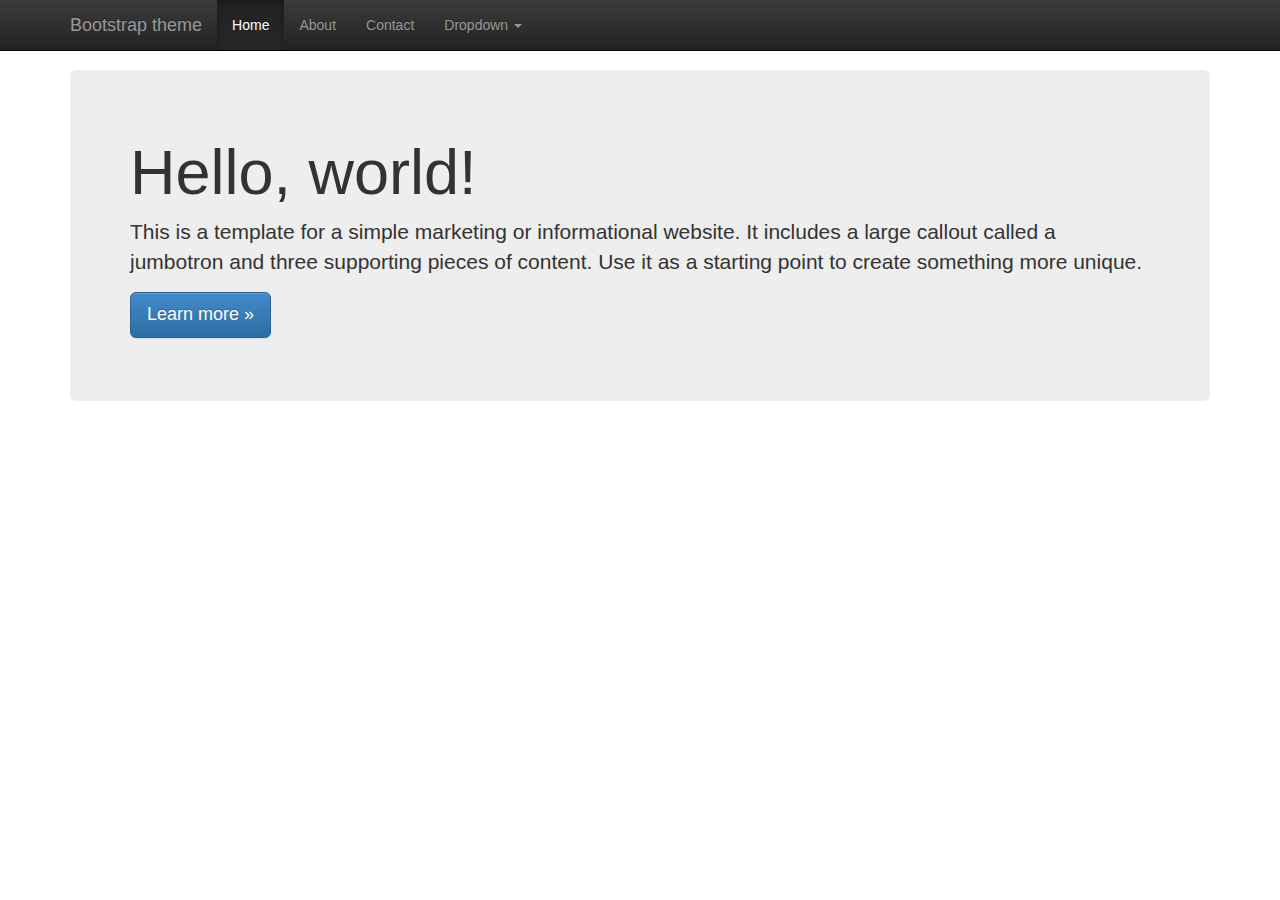
==== index.html @ 0605df4f "Initial Commit" ====
<!DOCTYPE html>
<html lang="en">
  <head>
    <meta charset="utf-8">
    <meta http-equiv="X-UA-Compatible" content="IE=edge">
    <meta name="viewport" content="width=device-width, initial-scale=1">
    <meta name="description" content="">
    <meta name="author" content="">
    <link rel="shortcut icon" href="../../assets/ico/favicon.ico">

    <title>Theme Template for Bootstrap</title>

    <!-- Bootstrap core CSS -->
    <link href="bootstrap-3.1.1-dist/css/bootstrap.min.css" rel="stylesheet">
    <!-- Bootstrap theme -->
    <link href="bootstrap-3.1.1-dist/css/bootstrap-theme.min.css" rel="stylesheet">

    <!-- Custom styles for this template -->
    <link href="css/theme.css" rel="stylesheet">

    <!-- Just for debugging purposes. Don't actually copy this line! -->
    <!--[if lt IE 9]><script src="../../assets/js/ie8-responsive-file-warning.js"></script><![endif]-->

    <!-- HTML5 shim and Respond.js IE8 support of HTML5 elements and media queries -->
    <!--[if lt IE 9]>
      <script src="https://oss.maxcdn.com/libs/html5shiv/3.7.0/html5shiv.js"></script>
      <script src="https://oss.maxcdn.com/libs/respond.js/1.4.2/respond.min.js"></script>
    <![endif]-->
    
    
  </head>

  <body role="document">

    <!-- Fixed navbar -->
    <div class="navbar navbar-inverse navbar-fixed-top" role="navigation">
      <div class="container">
        <div class="navbar-header">
          <button type="button" class="navbar-toggle" data-toggle="collapse" data-target=".navbar-collapse">
            <span class="sr-only">Toggle navigation</span>
            <span class="icon-bar"></span>
            <span class="icon-bar"></span>
            <span class="icon-bar"></span>
          </button>
          <a class="navbar-brand" href="#">Bootstrap theme</a>
        </div>
        <div class="navbar-collapse collapse">
          <ul class="nav navbar-nav">
            <li class="active"><a href="#">Home</a></li>
            <li><a href="#about">About</a></li>
            <li><a href="#contact">Contact</a></li>
            <li class="dropdown">
              <a href="#" class="dropdown-toggle" data-toggle="dropdown">Dropdown <b class="caret"></b></a>
              <ul class="dropdown-menu">
                <li><a href="#">Action</a></li>
                <li><a href="#">Another action</a></li>
                <li><a href="#">Something else here</a></li>
                <li class="divider"></li>
                <li class="dropdown-header">Nav header</li>
                <li><a href="#">Separated link</a></li>
                <li><a href="#">One more separated link</a></li>
              </ul>
            </li>
          </ul>
        </div><!--/.nav-collapse -->
      </div>
    </div>

    <div class="container theme-showcase" role="main">

      <!-- Main jumbotron for a primary marketing message or call to action -->
      <div class="jumbotron">
        <h1>Hello, world!</h1>
        <p>This is a template for a simple marketing or informational website. It includes a large callout called a jumbotron and three supporting pieces of content. Use it as a starting point to create something more unique.</p>
        <p><a href="#" class="btn btn-primary btn-lg" role="button">Learn more &raquo;</a></p>
      </div>

    </div> <!-- /container -->


    <!-- Bootstrap core JavaScript
    ================================================== -->
    <!-- Placed at the end of the document so the pages load faster -->
    <script src="https://ajax.googleapis.com/ajax/libs/jquery/1.11.0/jquery.min.js"></script>
    <script src="bootstrap-3.1.1-dist/js/bootstrap.min.js"></script>
    <!--script src="http://maps.googleapis.com/maps/api/js?key=AIzaSyAhv23HlmMXLm0eVNlaxBcDM05TasKHDjk&sensor=false"></script>
    <script type="text/javascript">
	    function initialize() {
	    var latlng = new google.maps.LatLng(-34.397, 150.644);
	    var myOptions = {
	    zoom: 8,
	    center: latlng,
	    mapTypeId: google.maps.MapTypeId.ROADMAP
	  };
	   var map = new google.maps.Map(document.getElementById("map_canvas"),
	    myOptions);
	 }

</script-->  
    <script src="js/index.js"></script>
    <!--script src="../../assets/js/docs.min.js"></script-->
  </body>
</html>
---- css/theme.css ----
body {
  padding-top: 70px;
  padding-bottom: 30px;
}

.theme-dropdown .dropdown-menu {
  position: static;
  display: block;
  margin-bottom: 20px;
}

.theme-showcase > p > .btn {
  margin: 5px 0;
}

#map_canvas {
  margin: 0;
  padding: 0;
  height: 100%;
}
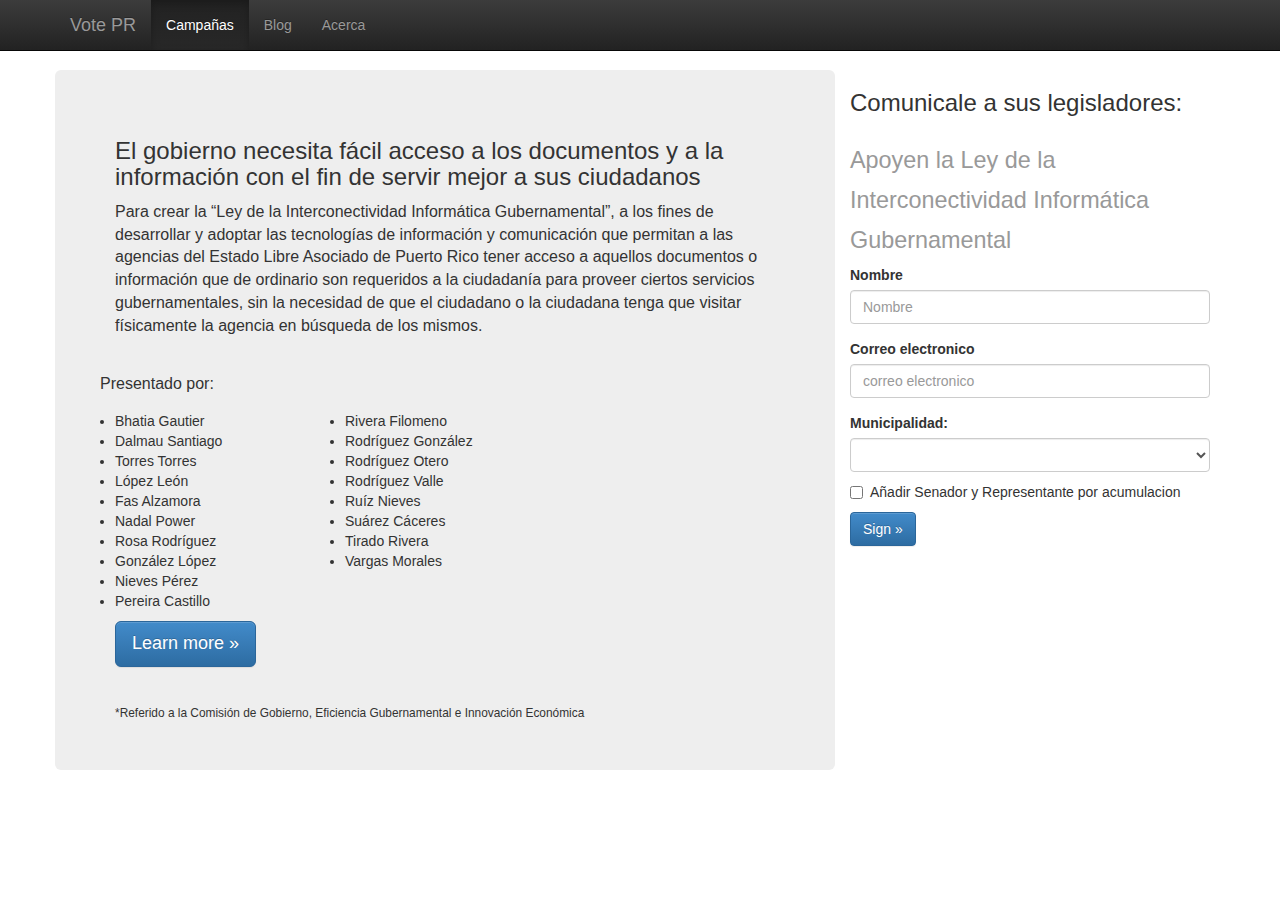
==== commit 716a6e56: "Form updates" ====
--- a/index.html
+++ b/index.html
@@ -9,7 +9,7 @@
     <meta name="author" content="">
     <link rel="shortcut icon" href="../../assets/ico/favicon.ico">
 
-    <title>Theme Template for Bootstrap</title>
+    <title>Vote PR</title>
 
     <!-- Bootstrap core CSS -->
     <link href="bootstrap-3.1.1-dist/css/bootstrap.min.css" rel="stylesheet">
@@ -18,6 +18,7 @@
 
     <!-- Custom styles for this template -->
     <link href="css/theme.css" rel="stylesheet">
+    
 
     <!-- Just for debugging purposes. Don't actually copy this line! -->
     <!--[if lt IE 9]><script src="../../assets/js/ie8-responsive-file-warning.js"></script><![endif]-->
@@ -43,40 +44,169 @@
             <span class="icon-bar"></span>
             <span class="icon-bar"></span>
           </button>
-          <a class="navbar-brand" href="#">Bootstrap theme</a>
+          <a class="navbar-brand" href="#">Vote PR</a>
         </div>
         <div class="navbar-collapse collapse">
           <ul class="nav navbar-nav">
-            <li class="active"><a href="#">Home</a></li>
-            <li><a href="#about">About</a></li>
-            <li><a href="#contact">Contact</a></li>
-            <li class="dropdown">
-              <a href="#" class="dropdown-toggle" data-toggle="dropdown">Dropdown <b class="caret"></b></a>
-              <ul class="dropdown-menu">
-                <li><a href="#">Action</a></li>
-                <li><a href="#">Another action</a></li>
-                <li><a href="#">Something else here</a></li>
-                <li class="divider"></li>
-                <li class="dropdown-header">Nav header</li>
-                <li><a href="#">Separated link</a></li>
-                <li><a href="#">One more separated link</a></li>
-              </ul>
-            </li>
+            <li class="active"><a href="#">Campañas</a></li>
+            <li><a href="#about">Blog</a></li>
+            <li><a href="#contact">Acerca</a></li>
           </ul>
         </div><!--/.nav-collapse -->
       </div>
     </div>
 
     <div class="container theme-showcase" role="main">
-
-      <!-- Main jumbotron for a primary marketing message or call to action -->
-      <div class="jumbotron">
-        <h1>Hello, world!</h1>
-        <p>This is a template for a simple marketing or informational website. It includes a large callout called a jumbotron and three supporting pieces of content. Use it as a starting point to create something more unique.</p>
-        <p><a href="#" class="btn btn-primary btn-lg" role="button">Learn more &raquo;</a></p>
-      </div>
-
-    </div> <!-- /container -->
+    	<div class="row">
+		
+		      <!-- Main jumbotron for a primary marketing message or call to action -->
+		      <div class="jumbotron col-md-8">
+		        <h3>El gobierno necesita fácil acceso a los documentos y a la información con el fin de servir mejor a sus ciudadanos</h3>
+			        <p id="law_summary" style="font-size:16px;font-weight:normal">Para crear la “Ley de la Interconectividad Informática Gubernamental”, a los fines de 
+						desarrollar y adoptar las tecnologías de información y comunicación que permitan a 
+						las agencias del Estado Libre Asociado de Puerto Rico tener acceso a aquellos 
+						documentos o información que de ordinario son requeridos a la ciudadanía para 
+						proveer ciertos servicios gubernamentales, sin la necesidad de que el ciudadano o la 
+						ciudadana tenga que visitar físicamente la agencia en búsqueda de los mismos.
+					</p><br />
+					<div class="row">
+						<p style="font-size:16px;font-weight:normal">Presentado por:</p>
+							<ul class="col-md-4">
+								<li>Bhatia Gautier</li>
+								<li>Dalmau Santiago</li>
+								<li>Torres Torres</li>
+								<li>López León</li> 
+								<li>Fas Alzamora</li> 
+								<li>Nadal Power</li>
+								<li>Rosa Rodríguez</li>
+								<li>González López</li>
+							 	<li>Nieves Pérez</li>
+							 	<li>Pereira Castillo</li>
+							</ul>
+							<ul class="col-md-4">
+								
+							 	<li>Rivera Filomeno</li>
+							 	<li>Rodríguez González</li> 
+								<li>Rodríguez Otero</li>
+								<li>Rodríguez Valle</li>
+								<li>Ruíz Nieves</li>
+								<li>Suárez Cáceres</li>
+								<li>Tirado Rivera</li>
+								<li>Vargas Morales</li>
+							 </ul>	 
+						 </div>
+						 <p><a href="#" class="btn btn-primary btn-lg" role="button">Learn more &raquo;</a></p>
+							<small><br /> *Referido a la Comisión de Gobierno, Eficiencia Gubernamental e Innovación Económica </small>
+						
+			        
+		      
+		      </div>
+		      
+		      <div class="col-md-4">
+		           <h3>Comunicale a sus legisladores:</h3><h1><small>Apoyen la Ley de la Interconectividad Informática Gubernamental</small></h1>
+		           	<form role="form">
+					  <div class="form-group">
+					    <label for="input_name">Nombre</label>
+					    <input type="text" class="form-control" id="input_name" placeholder="Nombre">
+					  </div>
+					  <div class="form-group">
+					    <label for="input_email">Correo electronico</label>
+					    <input type="email" class="form-control" id="input_email" placeholder="correo electronico">
+					  </div>
+					  <label for="municipalidad">Municipalidad:</label>
+					  <select id="municipalidad"class="form-control">
+					  	<option></option>
+						<option>Adjuntas</option>
+						<option>Aguada</option>
+						<option>Adjuntas</option>
+						<option>Fajardo</option>
+						<option>Naguabo</option>
+						<option>Aguada</option>
+						<option>Florida</option>
+						<option>Naranjito</option>
+						<option>Aguadilla</option>
+						<option>Guánica</option>
+						<option>Orovocis</option>
+						<option>Aguas Buenas</option>
+						<option>Guayama</option>
+						<option>Patillas</option>
+						<option>Aibonito</option>
+						<option>Guayanilla</option>
+						<option>Peñuelas</option>
+						<option>Añasco</option>
+						<option>Guaynabo</option>
+						<option>Ponce</option>
+						<option>Arecibo</option>
+						<option>Gurabo</option>
+						<option>Quebradillas</option>
+						<option>Arroyo</option>
+						<option>Hatillo</option>
+						<option>Rincón</option>
+						<option>Barceloneta</option>
+						<option>Hormigueros</option>
+						<option>Río Grandev</option>
+						<option>Barranquitas</option>
+						<option>Humacao</option>
+						<option>Sabana Grande</option>
+						<option>Bayamón</option>
+						<option>Isabela</option>
+						<option>Salinas</option>
+						<option>Cabo Rojo</option>
+						<option>Jayuya</option>
+						<option>San Germán</option>
+						<option>Caguas</option>
+						<option>Juana Diaza</option>
+						<option>San Juan</option>
+						<option>Camuy</option>
+						<option>Juncos</option>
+						<option>San Lorenzo</option>
+						<option>Canóvanas</option>
+						<option>Lajas</option>
+						<option>San Sebastián</option>
+						<option>Carolina</option>
+						<option>Lares</option>
+						<option>Santa Isabel</option>
+						<option>Cataño</option>
+						<option>Las Marías</option>
+						<option>Toa Alta</option>
+						<option>Cayey</option>
+						<option>Las Piedras</option>
+						<option>Toa Baja</option>
+						<option>Ceiba</option>
+						<option>Loíza</option>
+						<option>Trujillo Alto</option>
+						<option>Ciales</option>
+						<option>Luquillo</option>
+						<option>Utuado</option>
+						<option>Cidra</option>
+						<option>Manatí</option>
+						<option>Vega Altas</option>
+						<option>Coamo</option>
+						<option>Maricao</option>
+						<option>Vega Baja</option>
+						<option>Comerío</option>
+						<option>Maunabo</option>
+						<option>Vieques</option>
+						<option>Corozal</option>
+						<option>Mayagüez</option>
+						<option>Villalba</option>
+						<option>Culebra</option>
+						<option>Moca</option>
+						<option>Yabucoa</option>
+						<option>Dorado</option>
+						<option>Morovis</option>
+						<option>Yauco</option>
+					  </select>
+					  <div class="checkbox">
+					   <label>
+					     <input type="checkbox">Añadir Senador y Representante por acumulacion
+					   </label>
+					  </div>
+					  <button type="submit" class="btn btn-primary">Sign &raquo;</button>
+					</form>
+		      </div><!--/span-->    
+      	</div><!--row container-->
+      </div> <!-- /container -->
 
 
     <!-- Bootstrap core JavaScript
--- a/css/theme.css
+++ b/css/theme.css
@@ -11,10 +11,4 @@
 
 .theme-showcase > p > .btn {
   margin: 5px 0;
-}
-
-#map_canvas {
-  margin: 0;
-  padding: 0;
-  height: 100%;
 }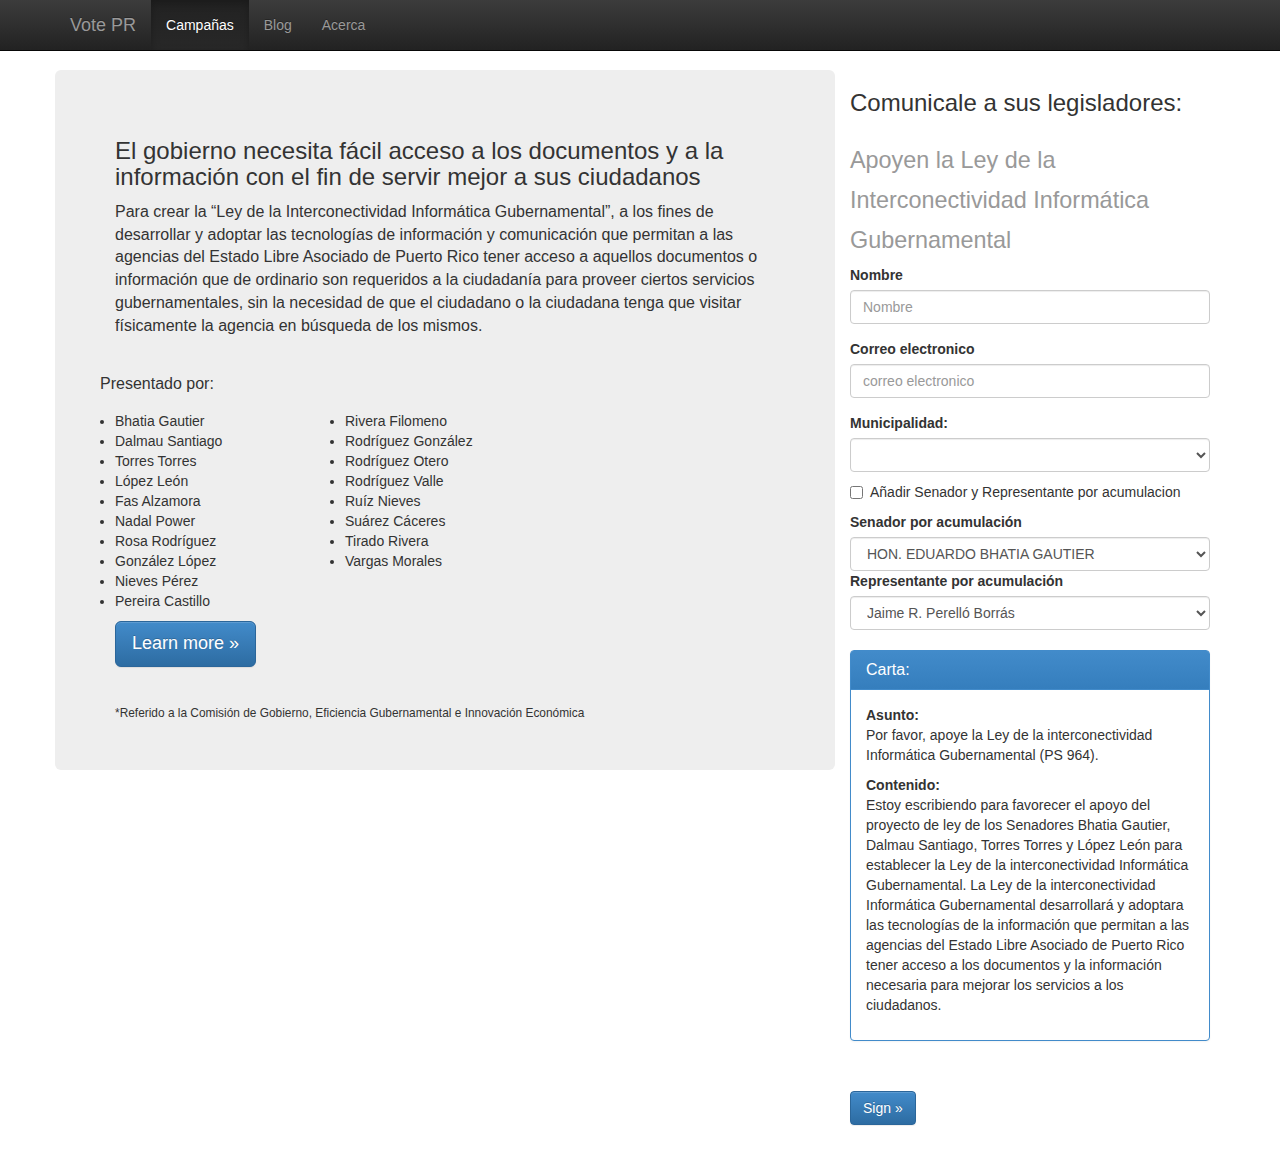
==== commit 952e53cc: "Updated Form" ====
--- a/index.html
+++ b/index.html
@@ -202,6 +202,47 @@
 					     <input type="checkbox">Añadir Senador y Representante por acumulacion
 					   </label>
 					  </div>
+					  <label for="senador_acumulacion">Senador por acumulación</label>
+					  <select id="senador_acumulacion"class="form-control">
+					    <option>HON. EDUARDO BHATIA GAUTIER</option>
+						<option>HON. ANIBAL J. TORRES TORRES</option>
+						<option>HON. ROSSANA LOPEZ LEON</option>
+						<option>HON. ANTONIO J. FAS ALZAMORA</option>
+						<option>HON. ANGEL M. RODRIGUEZ OTERO</option>
+						<option>HON. CIRILO TIRADO RIVERA</option>
+						<option>HON. LARRY SEILHAMER RODRIGUEZ</option>
+						<option>HON. MARGARITA NOLASCO SANTIAGO</option>
+						<option>HON. ITZAMAR PEÑA RAMIREZ</option>
+						<option>HON. THOMAS RIVERA SCHATZ</option>
+						<option>HON. MARIA DE L. SANTIAGO NEGRON</option>
+					  </select>
+					  <label for="representantes_acumulacion">Representante por acumulación</label>
+					  <select id="representantes_acumulacion"class="form-control">
+					    <option>Jaime R. Perelló Borrás</option>
+						<option>Carlos M. Hernández López</option>
+						<option>Luisa Gándara Menéndez</option>
+						<option>Brenda López de Arrarás</option>
+						<option>Luis R. Vega Ramos</option>
+						<option>Jenniffer A. González Colón</option>
+						<option>José F. Aponte Hernández</option>
+						<option>Jose E. Melendez Ortiz</option>
+						<option>Maria M. Charbonier Laureano</option>
+						<option>María de Lourdes Ramos Rivera</option>
+						<option>Manuel A. Natal Albelo</option>
+
+					  </select>
+					  <br />
+					  <div class="panel panel-primary">
+			            <div class="panel-heading">
+			              <h3 class="panel-title">Carta:</h3>
+			            </div>
+			            <div class="panel-body">
+			                <strong>Asunto:</strong><p>Por favor, apoye la Ley de la interconectividad Informática Gubernamental (PS 964).<br /></p>
+						  	<p><strong>Contenido:</strong><br /> Estoy escribiendo para favorecer el apoyo del proyecto de ley de los Senadores Bhatia Gautier, Dalmau Santiago, Torres Torres y López León para establecer la Ley de la interconectividad Informática Gubernamental. 
+							La Ley de la interconectividad Informática Gubernamental desarrollará y adoptara las tecnologías de la información que permitan a las agencias del Estado Libre Asociado de Puerto Rico tener acceso a los documentos y la información necesaria para mejorar los servicios a los ciudadanos.</p>
+			            </div>
+			          </div>
+					  <p><br/></p>
 					  <button type="submit" class="btn btn-primary">Sign &raquo;</button>
 					</form>
 		      </div><!--/span-->    
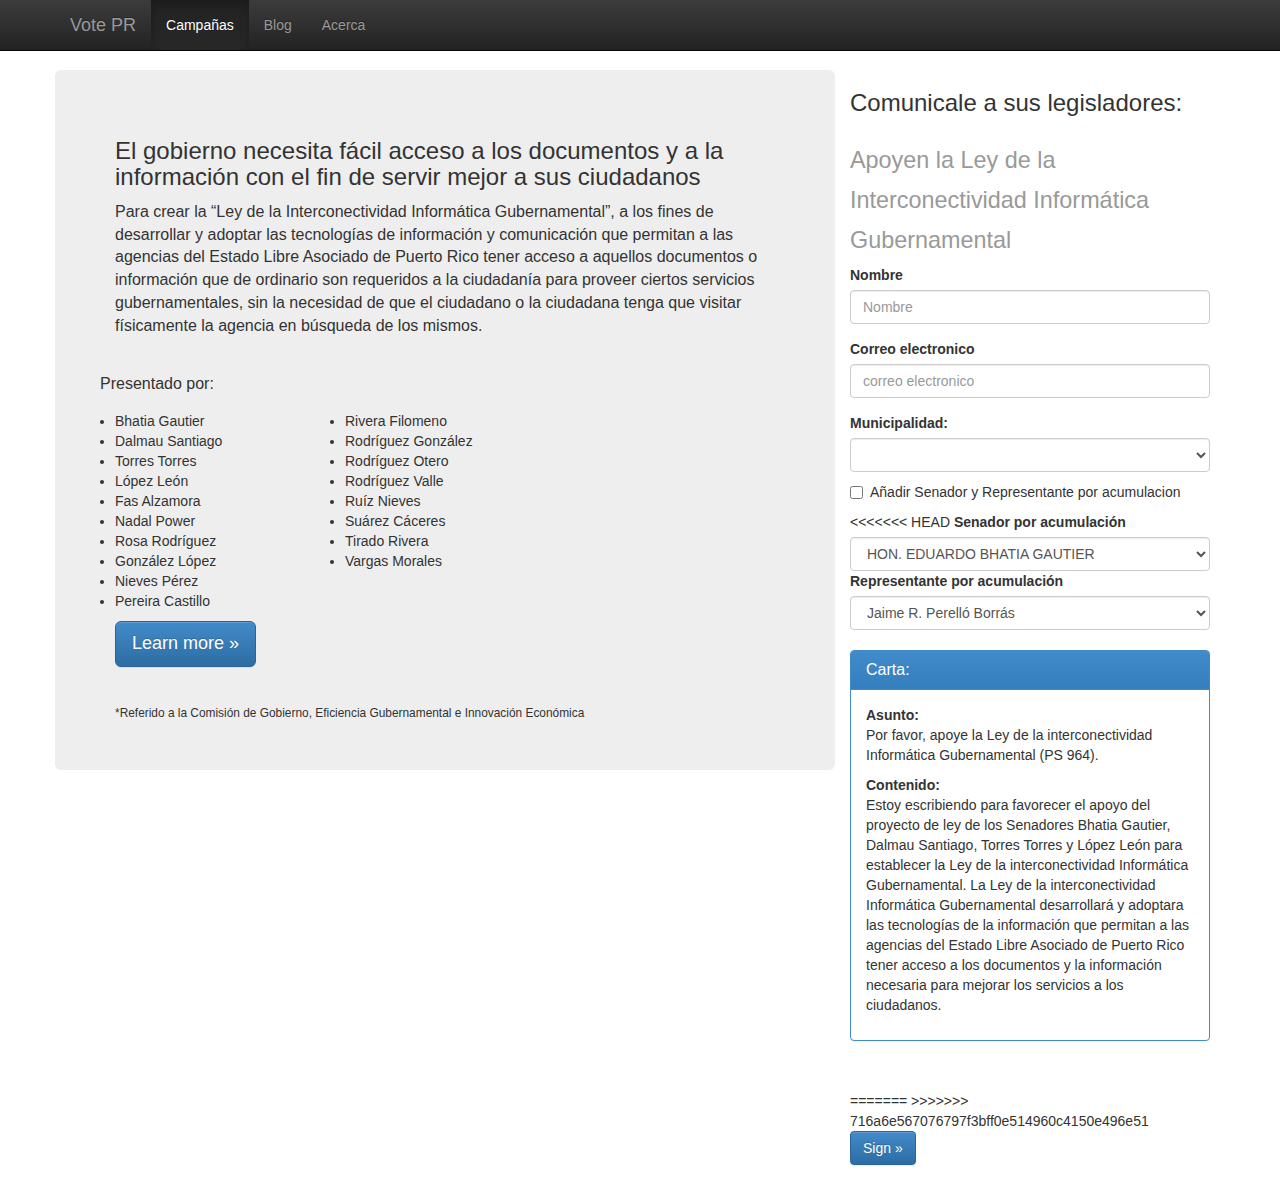
==== commit c0cc2689: ""Updated form"" ====
--- a/index.html
+++ b/index.html
@@ -202,6 +202,7 @@
 					     <input type="checkbox">Añadir Senador y Representante por acumulacion
 					   </label>
 					  </div>
+<<<<<<< HEAD
 					  <label for="senador_acumulacion">Senador por acumulación</label>
 					  <select id="senador_acumulacion"class="form-control">
 					    <option>HON. EDUARDO BHATIA GAUTIER</option>
@@ -243,6 +244,8 @@
 			            </div>
 			          </div>
 					  <p><br/></p>
+=======
+>>>>>>> 716a6e567076797f3bff0e514960c4150e496e51
 					  <button type="submit" class="btn btn-primary">Sign &raquo;</button>
 					</form>
 		      </div><!--/span-->    
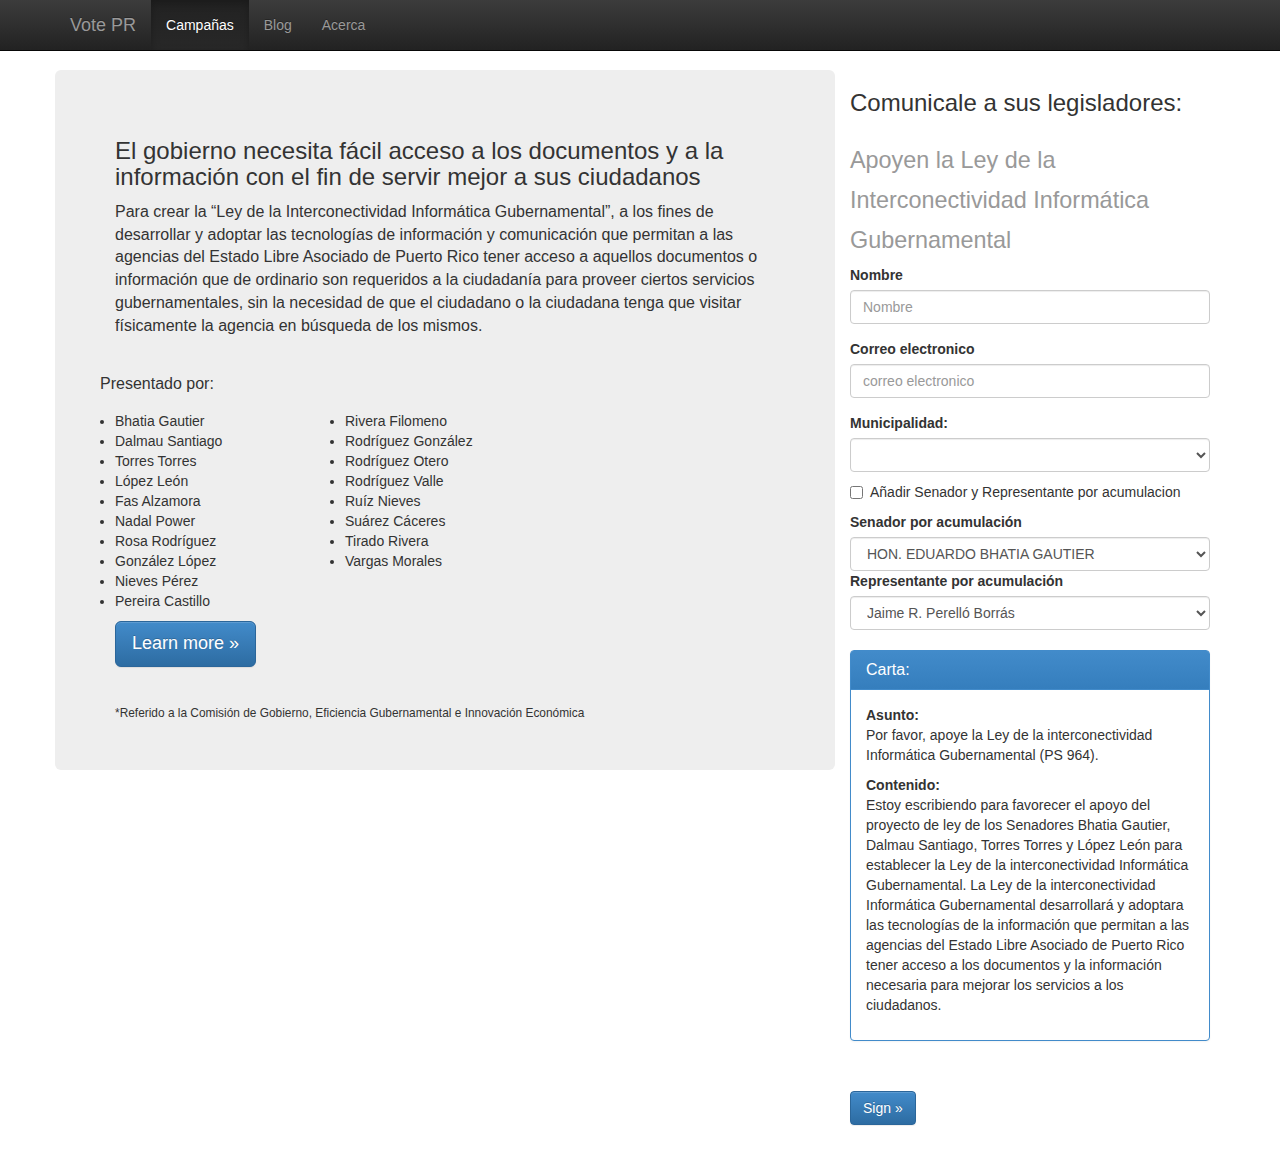
==== commit 77c83515: "Updated Form" ====
--- a/index.html
+++ b/index.html
@@ -202,7 +202,6 @@
 					     <input type="checkbox">Añadir Senador y Representante por acumulacion
 					   </label>
 					  </div>
-<<<<<<< HEAD
 					  <label for="senador_acumulacion">Senador por acumulación</label>
 					  <select id="senador_acumulacion"class="form-control">
 					    <option>HON. EDUARDO BHATIA GAUTIER</option>
@@ -244,8 +243,6 @@
 			            </div>
 			          </div>
 					  <p><br/></p>
-=======
->>>>>>> 716a6e567076797f3bff0e514960c4150e496e51
 					  <button type="submit" class="btn btn-primary">Sign &raquo;</button>
 					</form>
 		      </div><!--/span-->    
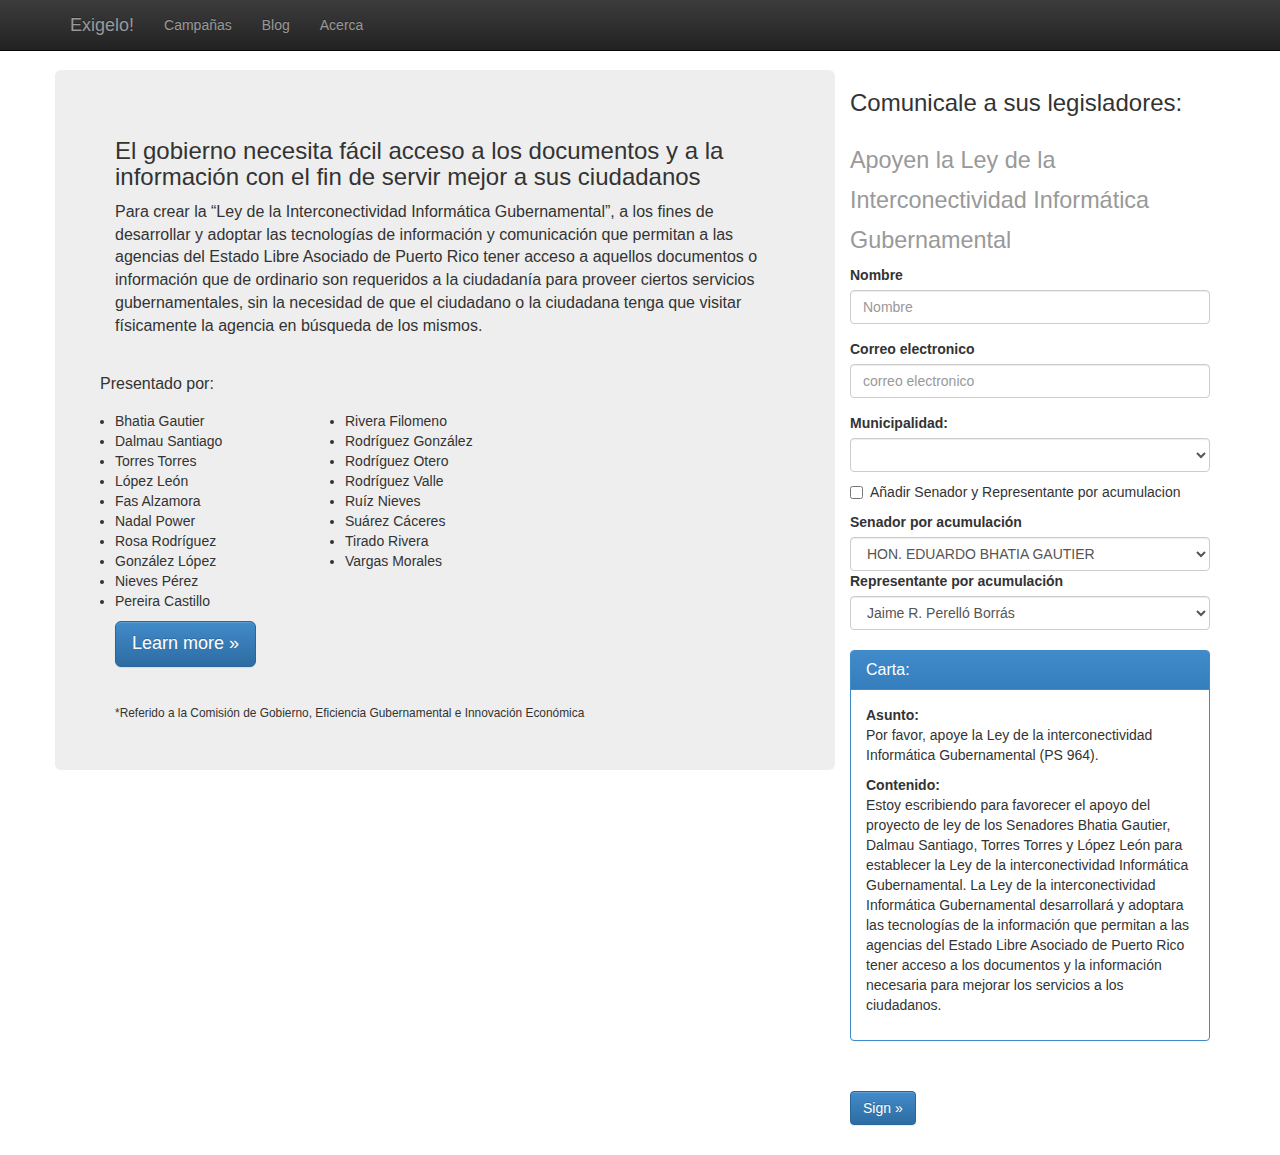
==== commit 7e6f9d2a: "Added campaign template and modified form" ====
--- a/index.html
+++ b/index.html
@@ -9,7 +9,7 @@
     <meta name="author" content="">
     <link rel="shortcut icon" href="../../assets/ico/favicon.ico">
 
-    <title>Vote PR</title>
+    <title>Exigelo!</title>
 
     <!-- Bootstrap core CSS -->
     <link href="bootstrap-3.1.1-dist/css/bootstrap.min.css" rel="stylesheet">
@@ -44,11 +44,11 @@
             <span class="icon-bar"></span>
             <span class="icon-bar"></span>
           </button>
-          <a class="navbar-brand" href="#">Vote PR</a>
+          <a class="navbar-brand" href="#">Exigelo!</a>
         </div>
         <div class="navbar-collapse collapse">
           <ul class="nav navbar-nav">
-            <li class="active"><a href="#">Campañas</a></li>
+            <li><a href="campaigns.html">Campañas</a></li>
             <li><a href="#about">Blog</a></li>
             <li><a href="#contact">Acerca</a></li>
           </ul>
@@ -57,6 +57,9 @@
     </div>
 
     <div class="container theme-showcase" role="main">
+    	<div>
+    		
+    	</div>
     	<div class="row">
 		
 		      <!-- Main jumbotron for a primary marketing message or call to action -->
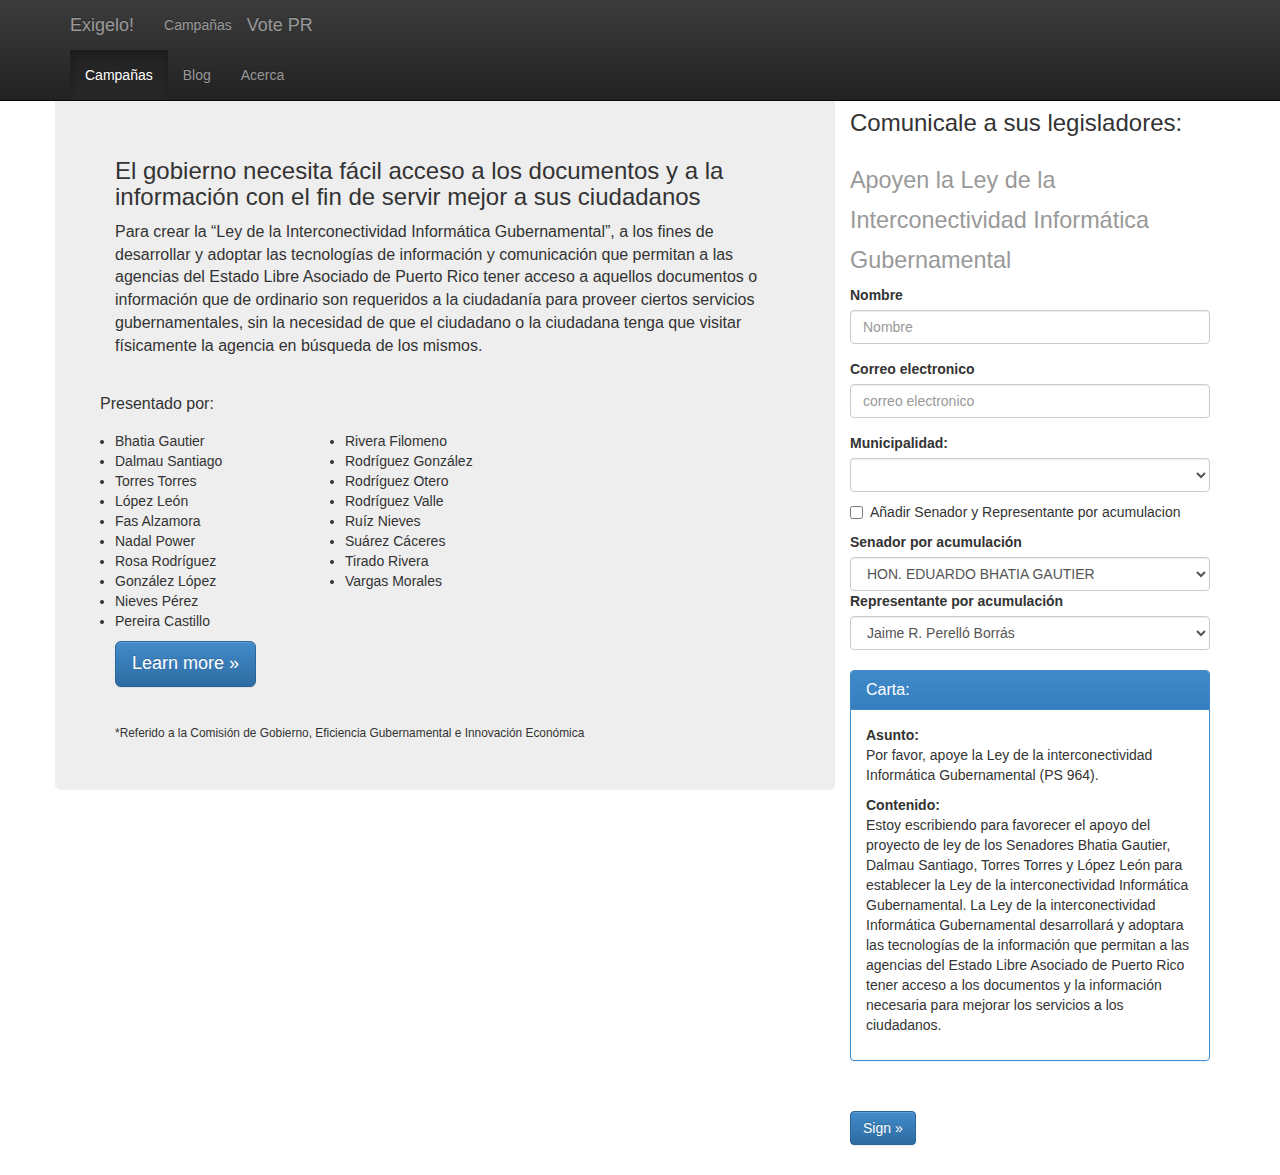
==== commit 2ce5ffca: "Merge branch 'master' of https://github.com/falgranado/VotePR" ====
--- a/index.html
+++ b/index.html
@@ -11,6 +11,7 @@
 
     <title>Exigelo!</title>
 
+    <title>Vote PR</title>
     <!-- Bootstrap core CSS -->
     <link href="bootstrap-3.1.1-dist/css/bootstrap.min.css" rel="stylesheet">
     <!-- Bootstrap theme -->
@@ -49,6 +50,12 @@
         <div class="navbar-collapse collapse">
           <ul class="nav navbar-nav">
             <li><a href="campaigns.html">Campañas</a></li>
+          <a class="navbar-brand" href="#">Vote PR</a>
+        </div>
+        <div class="navbar-collapse collapse">
+          <ul class="nav navbar-nav">
+            <li class="active"><a href="#">Campañas</a></li>
+
             <li><a href="#about">Blog</a></li>
             <li><a href="#contact">Acerca</a></li>
           </ul>
@@ -57,9 +64,11 @@
     </div>
 
     <div class="container theme-showcase" role="main">
+<<<<<<< HEAD
     	<div>
     		
     	</div>
+
     	<div class="row">
 		
 		      <!-- Main jumbotron for a primary marketing message or call to action -->
@@ -258,20 +267,7 @@
     <!-- Placed at the end of the document so the pages load faster -->
     <script src="https://ajax.googleapis.com/ajax/libs/jquery/1.11.0/jquery.min.js"></script>
     <script src="bootstrap-3.1.1-dist/js/bootstrap.min.js"></script>
-    <!--script src="http://maps.googleapis.com/maps/api/js?key=AIzaSyAhv23HlmMXLm0eVNlaxBcDM05TasKHDjk&sensor=false"></script>
-    <script type="text/javascript">
-	    function initialize() {
-	    var latlng = new google.maps.LatLng(-34.397, 150.644);
-	    var myOptions = {
-	    zoom: 8,
-	    center: latlng,
-	    mapTypeId: google.maps.MapTypeId.ROADMAP
-	  };
-	   var map = new google.maps.Map(document.getElementById("map_canvas"),
-	    myOptions);
-	 }
-
-</script-->  
+    
     <script src="js/index.js"></script>
     <!--script src="../../assets/js/docs.min.js"></script-->
   </body>
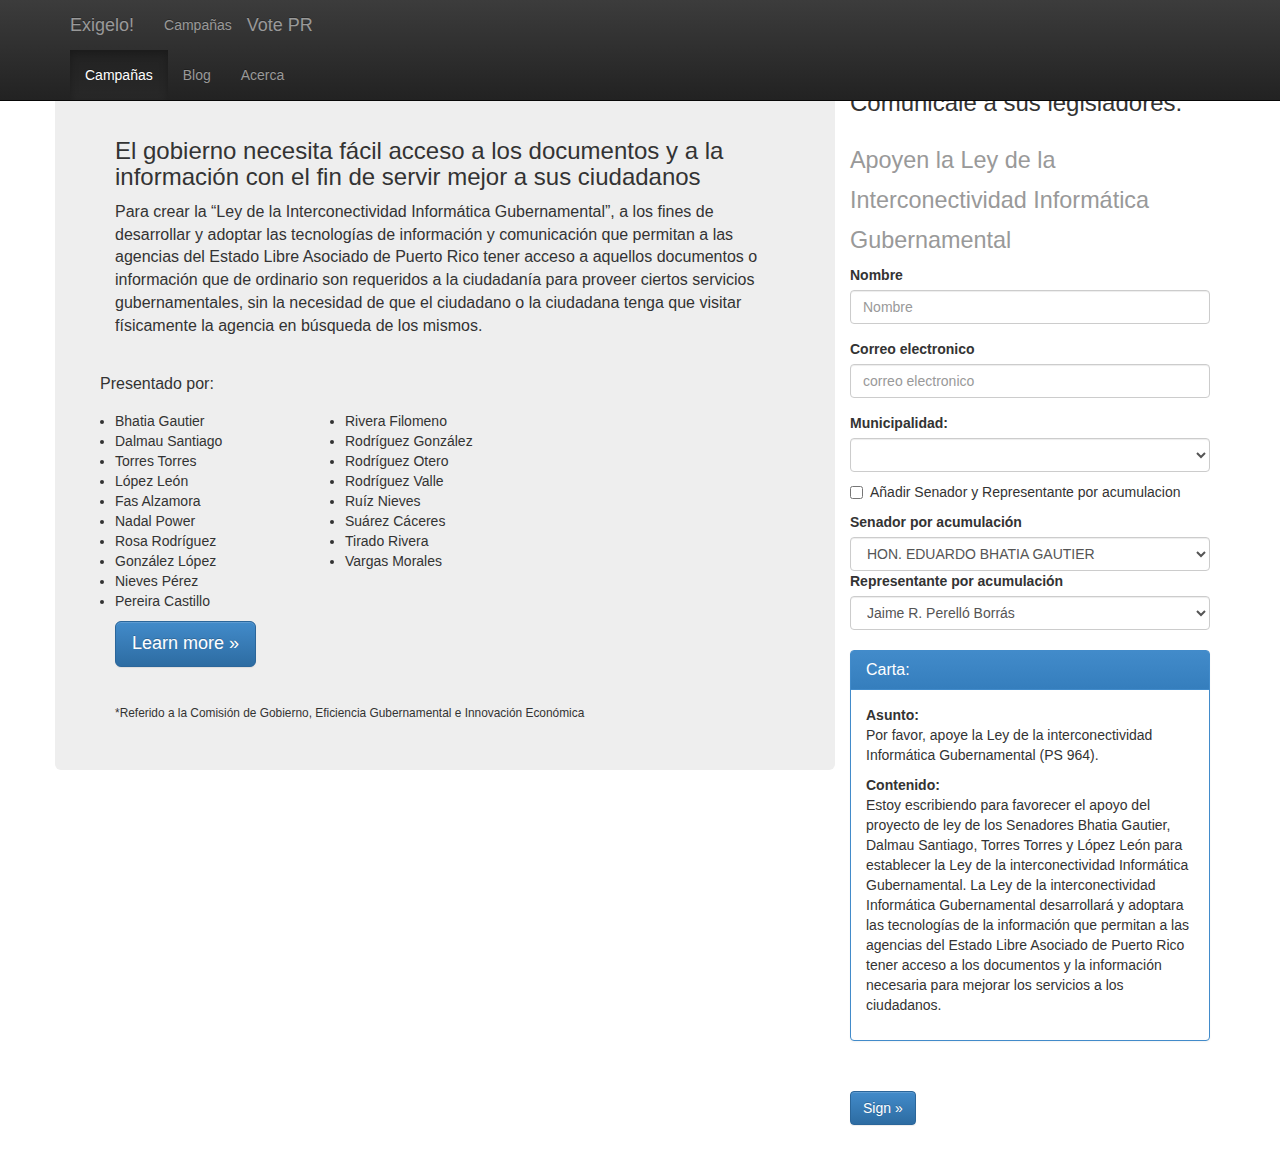
==== commit 1b8fccdc: "Added Campaign.html" ====
--- a/index.html
+++ b/index.html
@@ -64,7 +64,7 @@
     </div>
 
     <div class="container theme-showcase" role="main">
-<<<<<<< HEAD
+
     	<div>
     		
     	</div>
